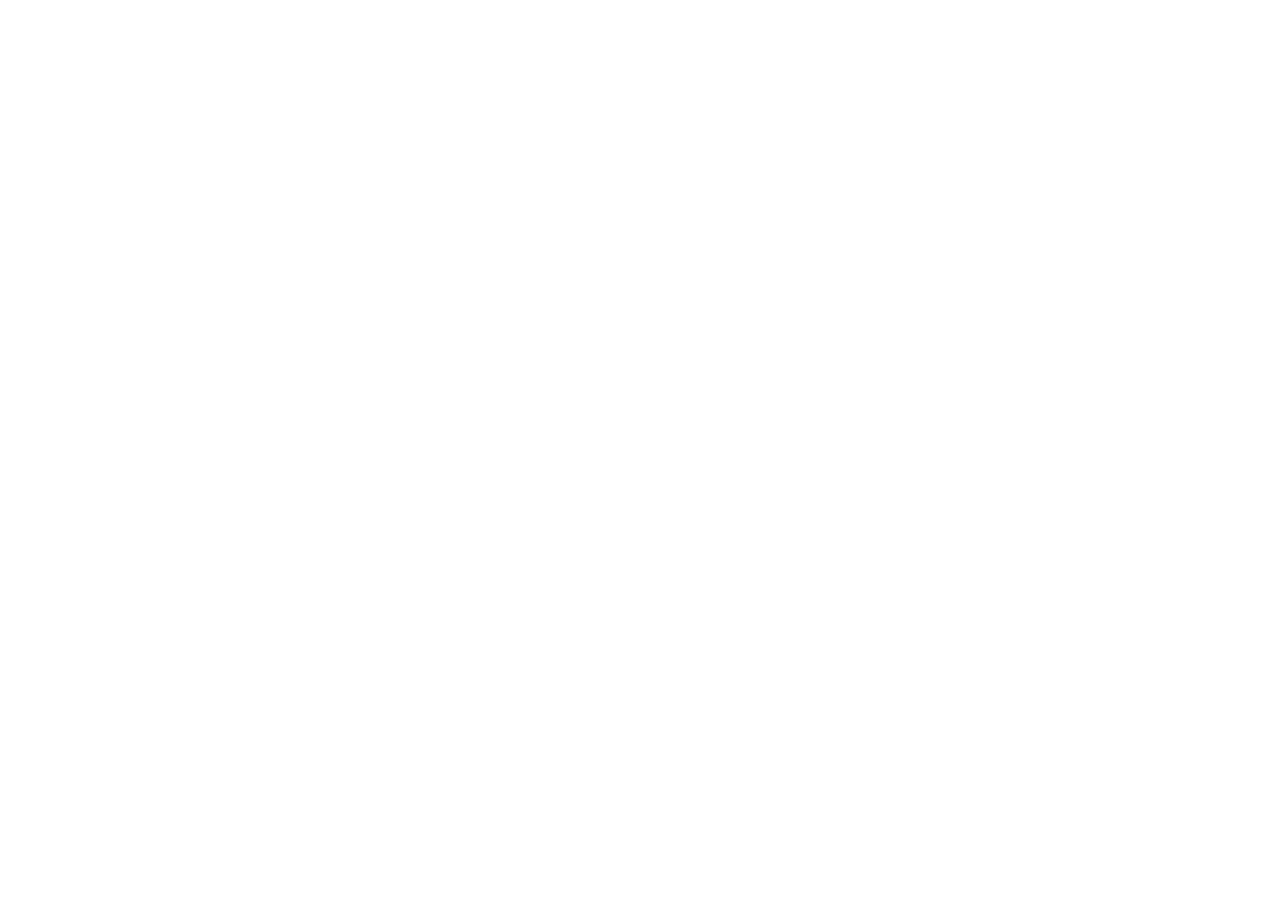
==== index.html @ ec1ddcf0 "oneline" ====
<!DOCTYPE html>
<!-- git comment:lets see and->
<html lang="en">
  <head>
    <meta charset="UTF-8" />
    <meta name="viewport" content="width=device-width, initial-scale=1.0" />
    <title>Scrollboard</title>
    <link rel="stylesheet" href="styles.css" />
  </head>

  <body>
    <div class="page">
      <p></p>
      <div id="visible">
        <div id="kreis"></div>
        <img src="images/menu.svg" alt="" width="70%" />
      </div>
      <div class="mood">
        <div class="content">
          
            <img src="images/furn.jpeg" alt="" />
          
          <img src="images/furn2.jpg" alt="" />
          <img src="images/furn3.jpeg" alt="" />
          <img src="images/furn4.jpg" alt="" />
          <img src="images/furn5.jpg" alt="" />
        </div>
      </div>
    </div>
    <!-- <div class="mood">
        <div class="pic"></div>
        <div class="pic"></div>
        <div class="pic"></div>
        <div class="pic"></div>
        <div class="pic"></div>
        <div class="pic"></div>
        <div class="pic"></div>
        <div class="pic"></div>
        <div class="pic"></div>
    </div> -->

    <script src="scrollboard.js"></script>
  </body>
</html>
---- styles.css ----
* {
  box-sizing: border-box;
}

body {
  margin: 0;
  /* padding-top: 50px; */
  background-color: #f1f1f1;
  font-family: Arial, Helvetica, sans-serif;
  /* position: absolute; */
  box-sizing: border-box;
  /* padding: 20px; */
  /* border:1px solid red; */
  /* display:block; */
  /* position:relative; */
}

.page {
  /* padding:20px; */
  width: 100vw;
  /* height: aut; */
  /* margin: 0 auto; */
  position: inherit;
  /* background-color: red; */
}

.mood {
  /* border:3px solid yellow; */
  /* background-color: rgb(230, 230, 230); */
  width: 90%;
  height: 100%;
  margin: 0 auto;
  border-radius: 20px;
}
.content {
  /* border: 1px solid red; */
  height: 100%;
  width: 100%;
  padding: 1%;
  display: flex;
  flex-direction: row;
  flex-wrap: wrap;
  justify-content: flex-start;
  align-content: flex-start;
}
.content img {
  width: 23%;
  height: 10%;
  overflow: hidden;
  margin: 1%;
  border-radius: 10px;
  border: 1px solid #999999;
}

.imcenter {
  /* border: 1px solid red; */
  width: 50%;
  height: 50%;
  /* overflow: hidden; */
  /* margin: 1%; */
  border-radius: 10px;
  border: 1px solid #999999;
}

#visible {
  position: absolute;
  width: 100px;
  margin: 0px 0 0 15px;
  padding: 2% 0 0 0;
  opacity: 1;
  transition: 0.5s linear;

  display: flex;
  align-items: center;
  justify-content: center;
  /* border:1px solid red; */
}

#hidden {
  opacity: 0;
}

#kreis {
  position: relative;
  opacity: 0.4;
  float: left;
  width: 100px;
  height: 100px;
  border-radius: 50%;
  background-color: #999999;
}

#visible img {
  opacity: 0.6;
  position: absolute;
  /* border: 2px solid green; */
}

@media only screen and (max-width: 1000px) {
  .content img {
    width: 31.333%;
    margin: 1%;
  }
}
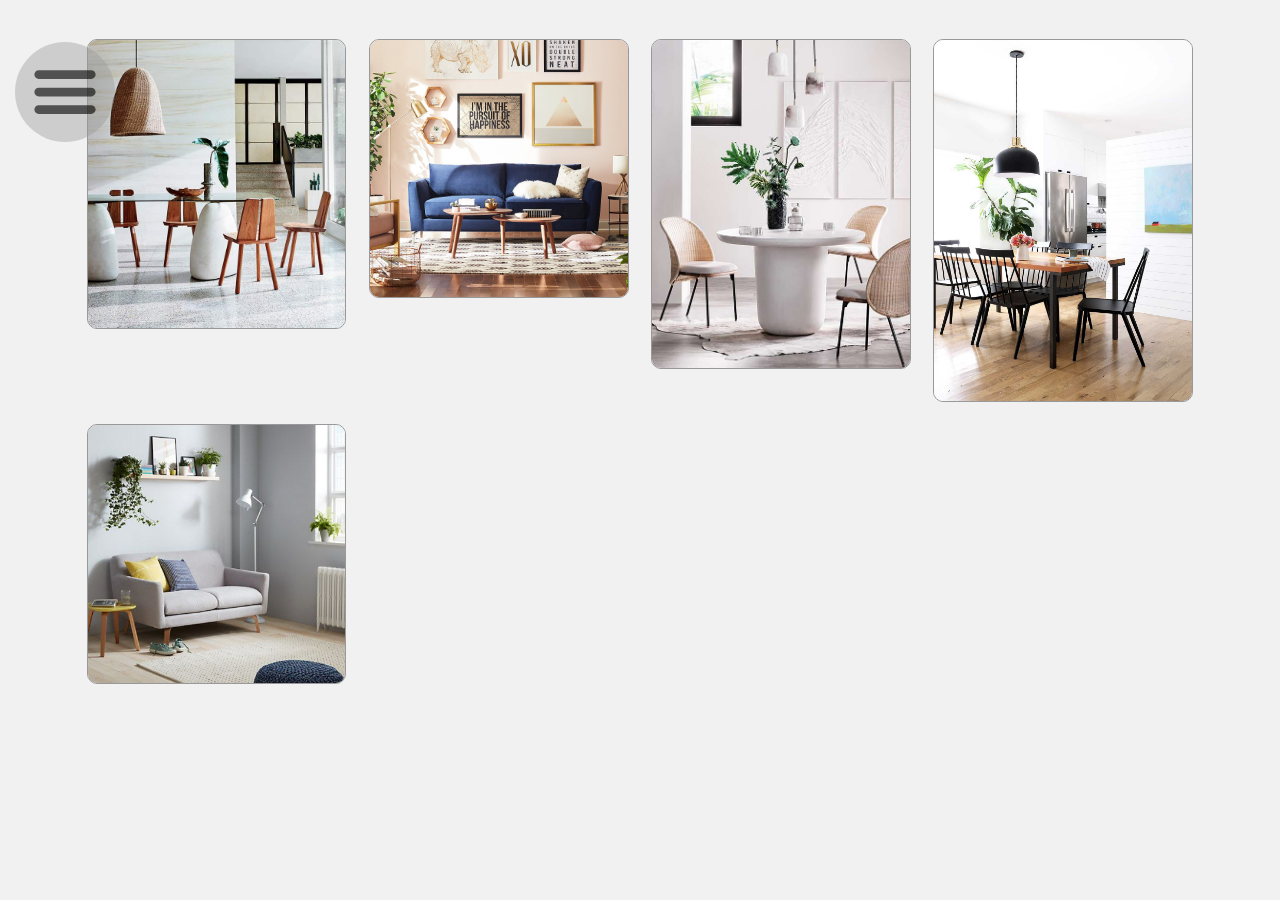
==== commit 3b609721: "mit a" ====
--- a/index.html
+++ b/index.html
@@ -1,5 +1,5 @@
 <!DOCTYPE html>
-<!-- git comment:lets see and->
+<!-- git comment:lets see and comment  -->
 <html lang="en">
   <head>
     <meta charset="UTF-8" />
